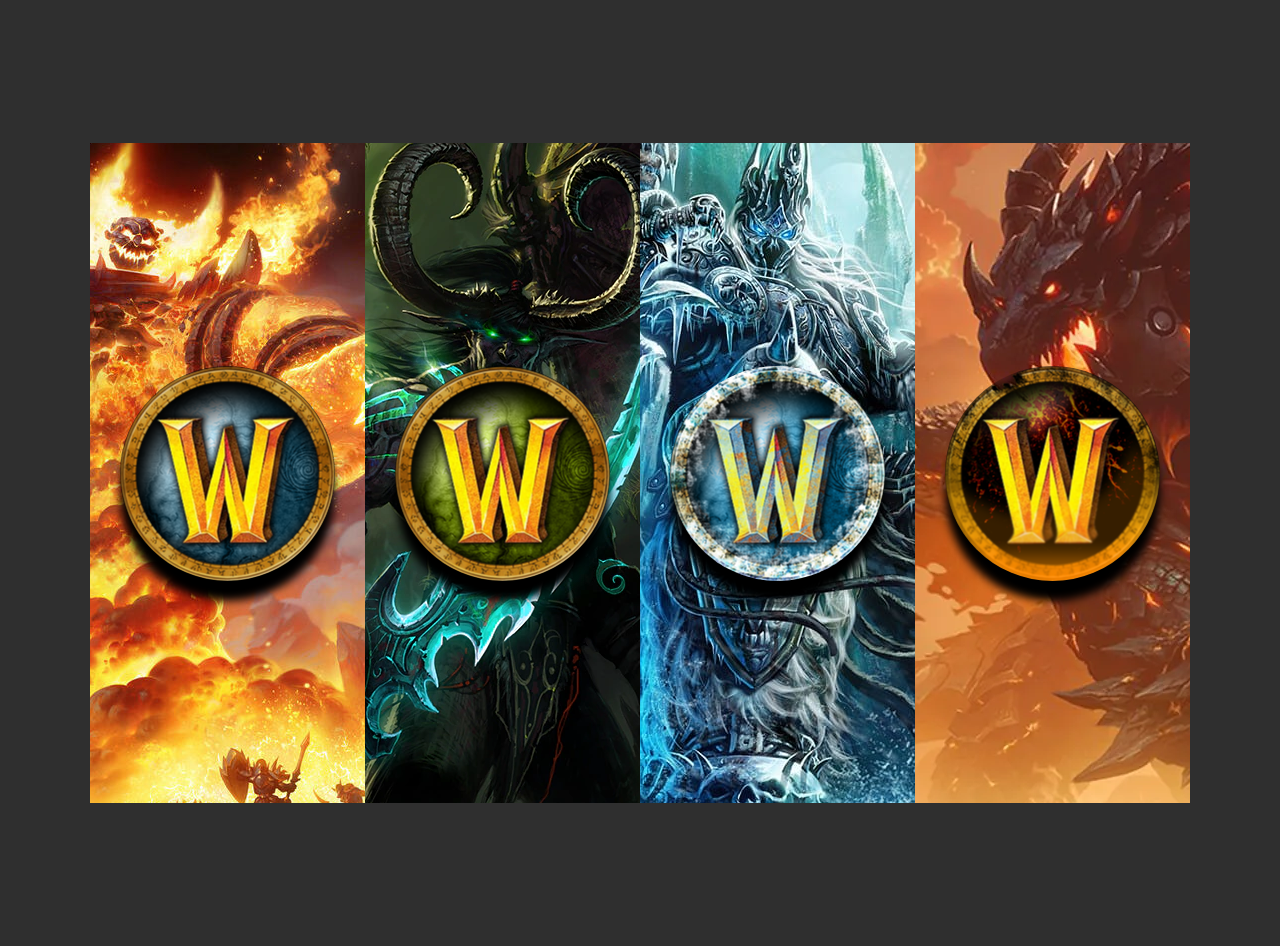
==== index.html @ 422e47a2 "Init" ====
<!DOCTYPE html>
<html>
<head>
  <link rel="stylesheet" href="index_styles.css">
</head>
<body>
<div class="conatiner_xpac">

	<!--Vanilla-->
	<div class="child_container_xpac_vanilla" id="vanilj">
		<a href="vanilla.html">
			<div class="xpac_vanilla"></div>
		</a>
	</div>
	
	<!--The Burning Crusade-->
	<div class="child_container_xpac_tbc">
		<a href="tbc.html">
			<div class="xpac_tbc"></div>
		</a>
	</div>
	
	<!--Wrath of the Lich King-->
	<div class="child_container_xpac_wotlk">
		<a href="wotlk.html">
			<div class="xpac_wotlk"></div>
		</a>
	</div>
	
	<!--Cataclysm-->
	<div class="child_container_xpac_cata">
		<a href="cata.html">
			<div class="xpac_cata"></div>
		</a>
	</div>
</div>
</body>
</html>
---- index_styles.css ----
body {
  background-color: #2F2F2F;
}
.conatiner_xpac{
	display: flex;
	justify-content: center;
	align-items: center;
	height: 930px;
}

.child_container_xpac_vanilla {
	background-position: 700px;
	height: 600px;
	width: 215px;
	padding: 30px;
	display: flex;
	justify-content: center;
	align-items: center;
}
.child_container_xpac_tbc {
	background-image: url('front/tbc_front.png');
	background-position: 800px;
	height: 600px;
	width: 215px;
	padding: 30px;
	display: flex;
	justify-content: center;
	align-items: center;
}
.child_container_xpac_wotlk {
	background-image: url('front/wotlk_front.png');
	background-position: 1700px;
	height: 600px;
	width: 215px;
	padding: 30px;
	display: flex;
	justify-content: center;
	align-items: center;
}
.child_container_xpac_cata {
	background-image: url('front/cata_front.png');
	background-position: 2000px;
	height: 600px;
	width: 215px;
	padding: 30px;
	display: flex;
	justify-content: center;
	align-items: center;
}

.xpac_vanilla {
	background-image: url('icon/icon_vanilla.png');
	filter: drop-shadow(0px 20px 4px black);
	background-repeat: no-repeat;
	background-position: center;
	border-radius: 50%;
	height: 135px;
	width: 135px;
	padding: 40px;
	text-align: center;
}

.xpac_tbc {
	background-image: url('icon/icon_tbc.png');
	filter: drop-shadow(0px 20px 4px black);
	background-repeat: no-repeat;
	background-position: center;
	border-radius: 50%;
	float: left;
	height: 135px;
	width: 135px;
	padding: 40px;
	text-align: center;
}
#vanilj {
	background-image: url('front/vanilla_front.png');
}

.xpac_wotlk {
	background-image: url('icon/icon_wotlk.png');
	filter: drop-shadow(0px 20px 4px black);
	background-repeat: no-repeat;
	background-position: center;
	border-radius: 50%;
	float: left;
	height: 135px;
	width: 135px;
	padding: 40px;
	text-align: center;
}
.xpac_cata {
	background-image: url('icon/icon_cata.png');
	filter: drop-shadow(0px 20px 4px black);
	background-repeat: no-repeat;
	background-position: center;
	border-radius: 50%;
	float: left;
	height: 135px;
	width: 135px;
	padding: 40px;
	text-align: center;
}

.xpac_vanilla:hover {
	box-shadow: 0 0 40px yellow;
}
.xpac_tbc:hover {
	box-shadow: 0 0 40px greenyellow;
}
.xpac_wotlk:hover {
	box-shadow: 0 0 40px turquoise;
}
.xpac_cata:hover {
	box-shadow: 0 0 40px orange;
}
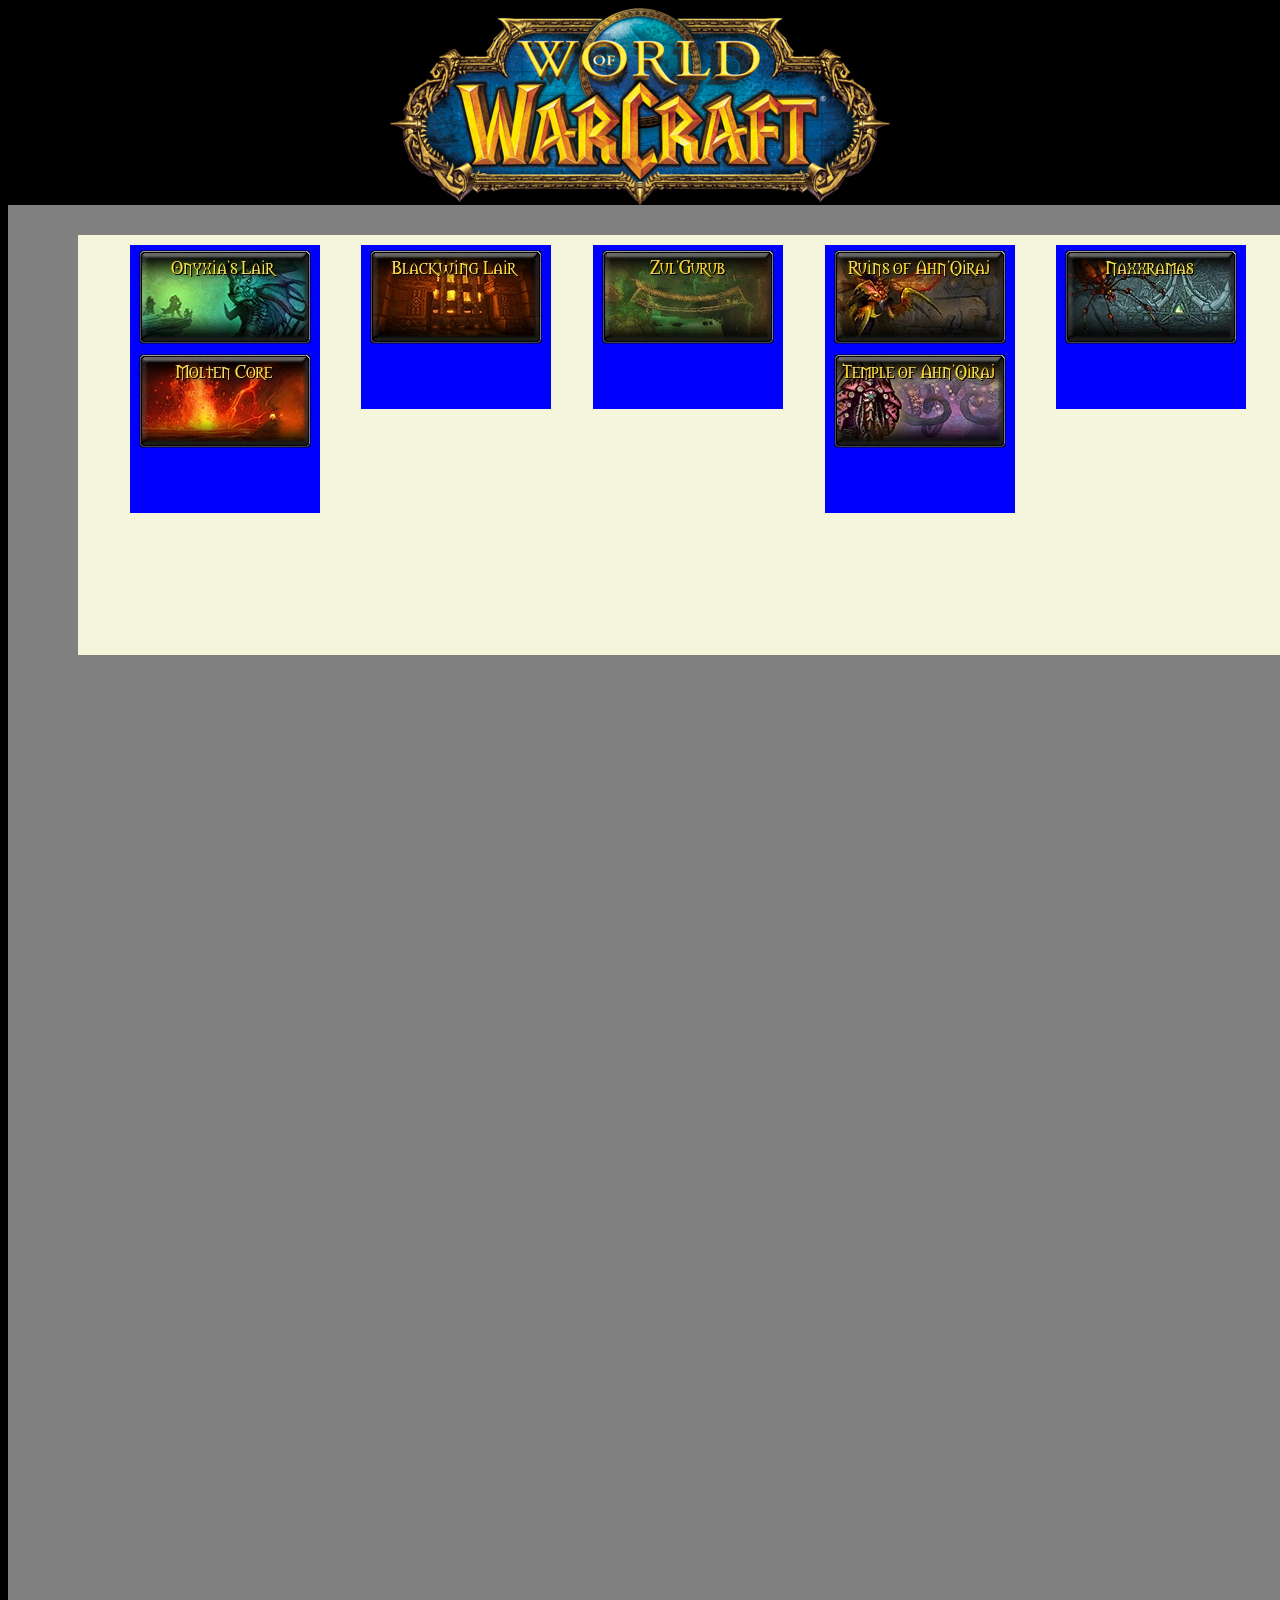
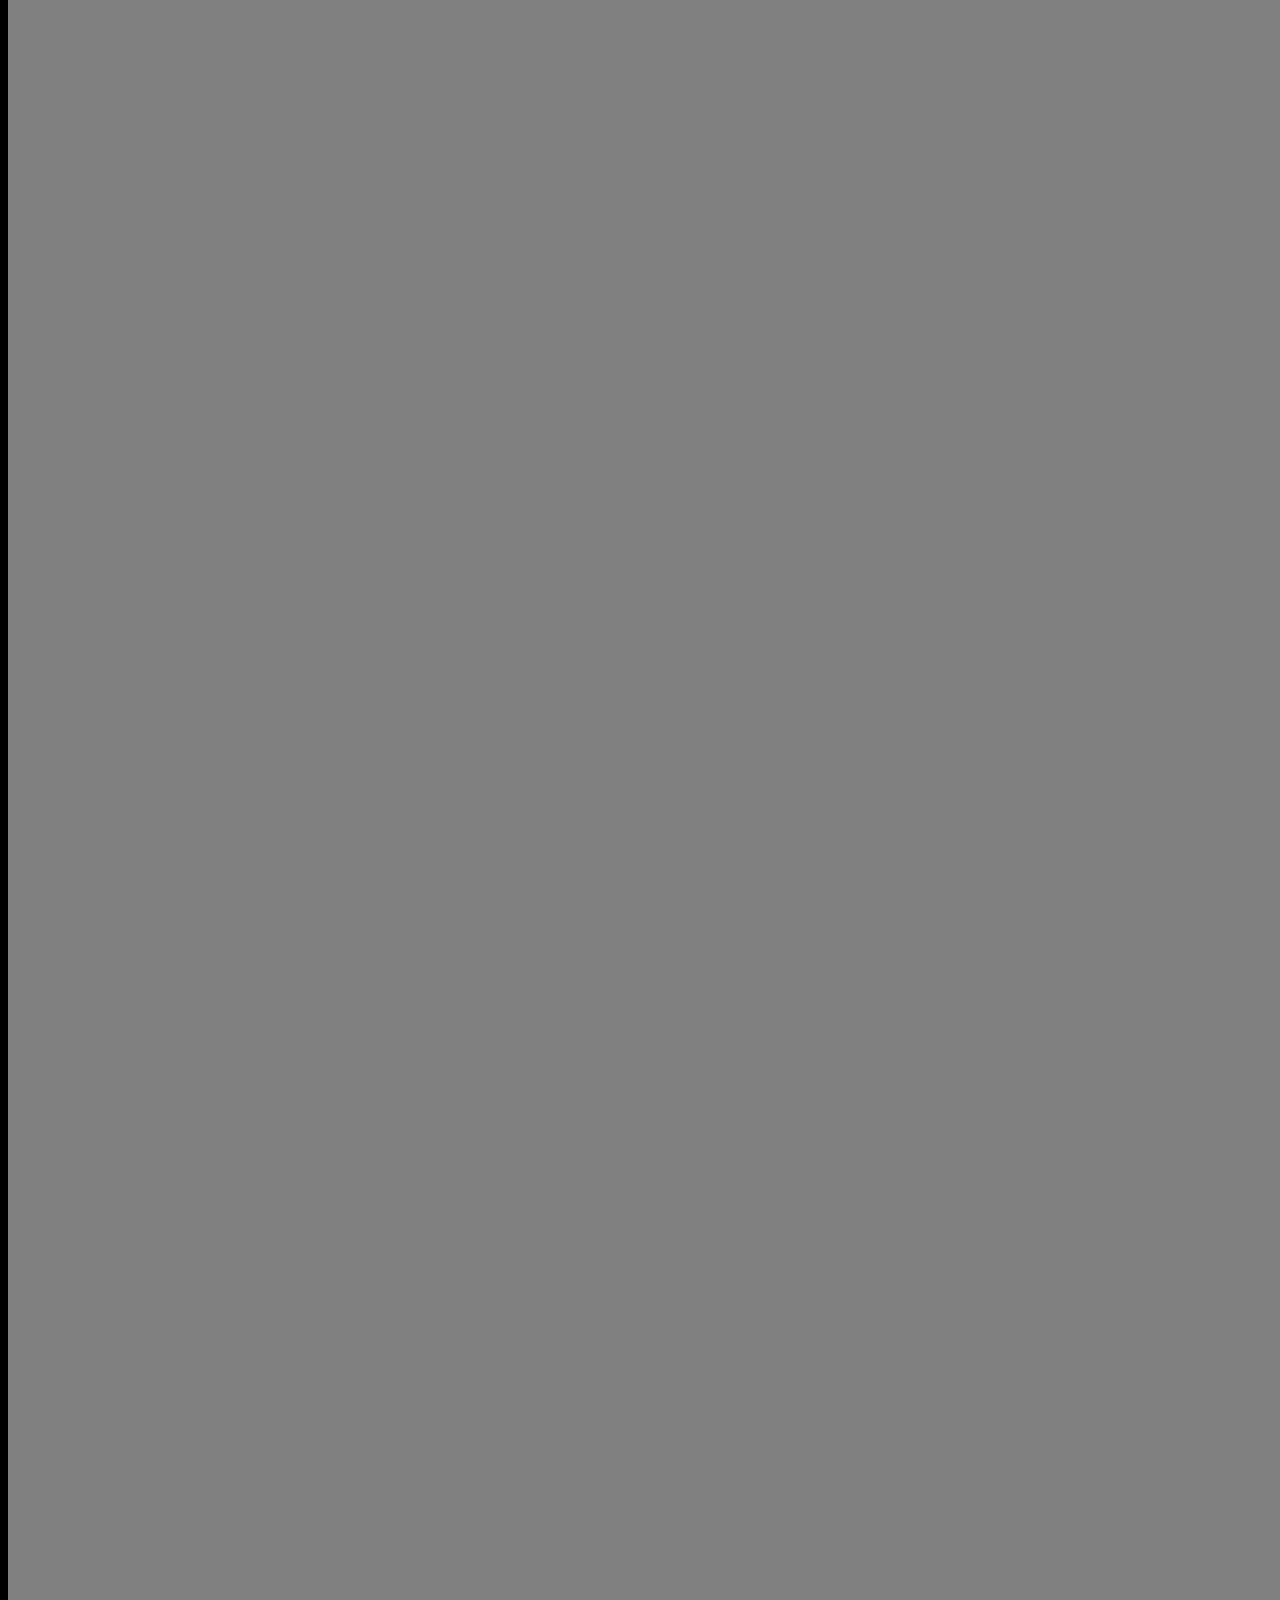
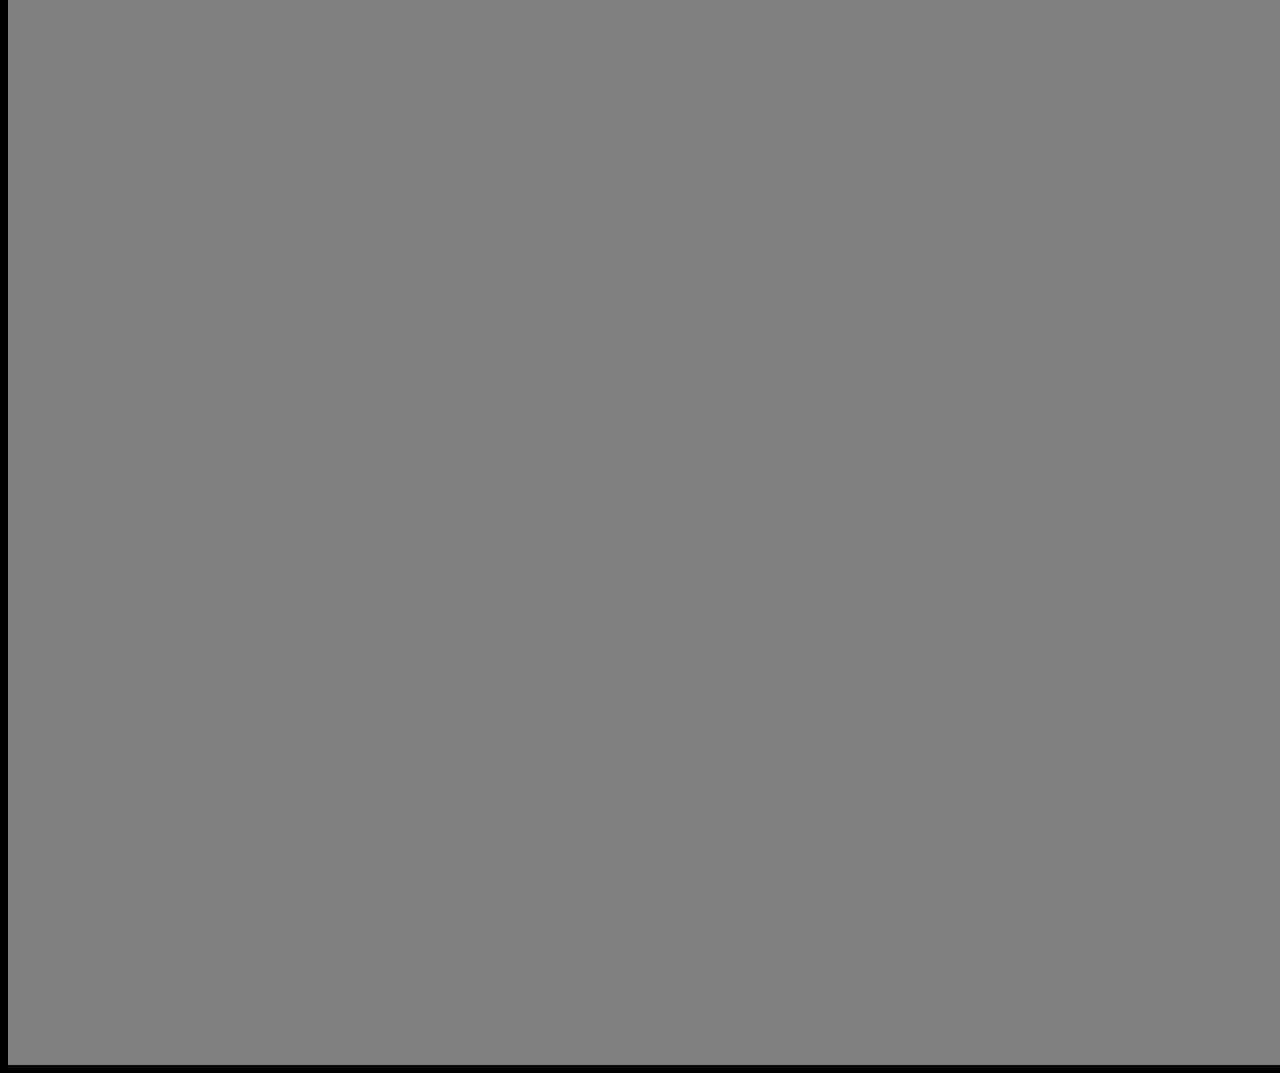
==== commit 6f657209: "Start V2" ====
--- a/index.html
+++ b/index.html
@@ -1,38 +1,30 @@
 <!DOCTYPE html>
 <html>
 <head>
-  <link rel="stylesheet" href="index_styles.css">
+  <link rel="stylesheet" href="styles.css">
+  <img src="img/vanilla/logo_vanilla.png" alt="logo" class="logo">
 </head>
 <body>
-<div class="conatiner_xpac">
-
-	<!--Vanilla-->
-	<div class="child_container_xpac_vanilla" id="vanilj">
-		<a href="vanilla.html">
-			<div class="xpac_vanilla"></div>
-		</a>
-	</div>
-	
-	<!--The Burning Crusade-->
-	<div class="child_container_xpac_tbc">
-		<a href="tbc.html">
-			<div class="xpac_tbc"></div>
-		</a>
-	</div>
-	
-	<!--Wrath of the Lich King-->
-	<div class="child_container_xpac_wotlk">
-		<a href="wotlk.html">
-			<div class="xpac_wotlk"></div>
-		</a>
-	</div>
-	
-	<!--Cataclysm-->
-	<div class="child_container_xpac_cata">
-		<a href="cata.html">
-			<div class="xpac_cata"></div>
-		</a>
-	</div>
-</div>
+  <div class="container">
+    <div class="progression">
+      <div class="raidset">
+        <div id="ol" class="raid_button"></div>
+        <div id="mc" class="raid_button"></div>
+      </div>
+      <div class="raidset">
+        <div id="bwl" class="raid_button"></div>
+      </div>
+      <div class="raidset">
+        <div id="zg" class="raid_button"></div>
+      </div>
+      <div class="raidset">
+        <div id="raq" class="raid_button"></div>
+        <div id="taq" class="raid_button"></div>
+      </div>
+      <div class="raidset">
+        <div id="nax" class="raid_button"></div>
+      </div>
+    </div>
+  </div>
 </body>
 </html>--- a/styles.css
+++ b/styles.css
@@ -0,0 +1,72 @@
+body {
+    background-color: black;
+}
+
+.logo {
+    display: block;
+    margin-left: auto;
+    margin-right: auto;
+    height: 197px;
+    width: 500px;
+  }
+
+.container {
+    background-color: gray;
+    display: flex;
+	justify-content: center;
+	height: 4000px;
+    width: 1300px;
+    padding: 30px;
+    margin-left: auto;
+    margin-right: auto;
+}
+
+.progression {
+    background-color: beige;
+    display: flex;
+    justify-content: space-evenly;
+    padding: 10px;
+    height: 400px;
+    width: 1200px;
+}
+
+.raidset {
+    background-color: blue;
+    display: flex;
+    flex-direction: column;
+    height: fit-content;
+    padding-bottom: 60px;
+    width: 190px;
+}
+
+.raid_button {
+    background-repeat: no-repeat;
+    margin: 0 auto;
+    margin-top: 5px;
+    margin-bottom: 5px;
+    width: 172px;
+    height: 94px;
+}
+
+/*Raids*/
+#ol {
+    background-image: url("img/vanilla/progression/Button-Onyxias_Lair.png");
+}
+#mc {
+    background-image: url("img/vanilla/progression/Button-Molten_Core.png");
+}
+#bwl {
+    background-image: url("img/vanilla/progression/Button-Blackwing_Lair.png");
+}
+#zg {
+    background-image: url("img/vanilla/progression/Button-ZulGurub.png");
+}
+#raq {
+    background-image: url("img/vanilla/progression/Button-Ruins_of_AhnQiraj.png");
+}
+#taq {
+    background-image: url("img/vanilla/progression/Button-Temple_of_AhnQiraj.png");
+}
+#nax {
+    background-image: url("img/vanilla/progression/Button-Naxxramas.png");
+}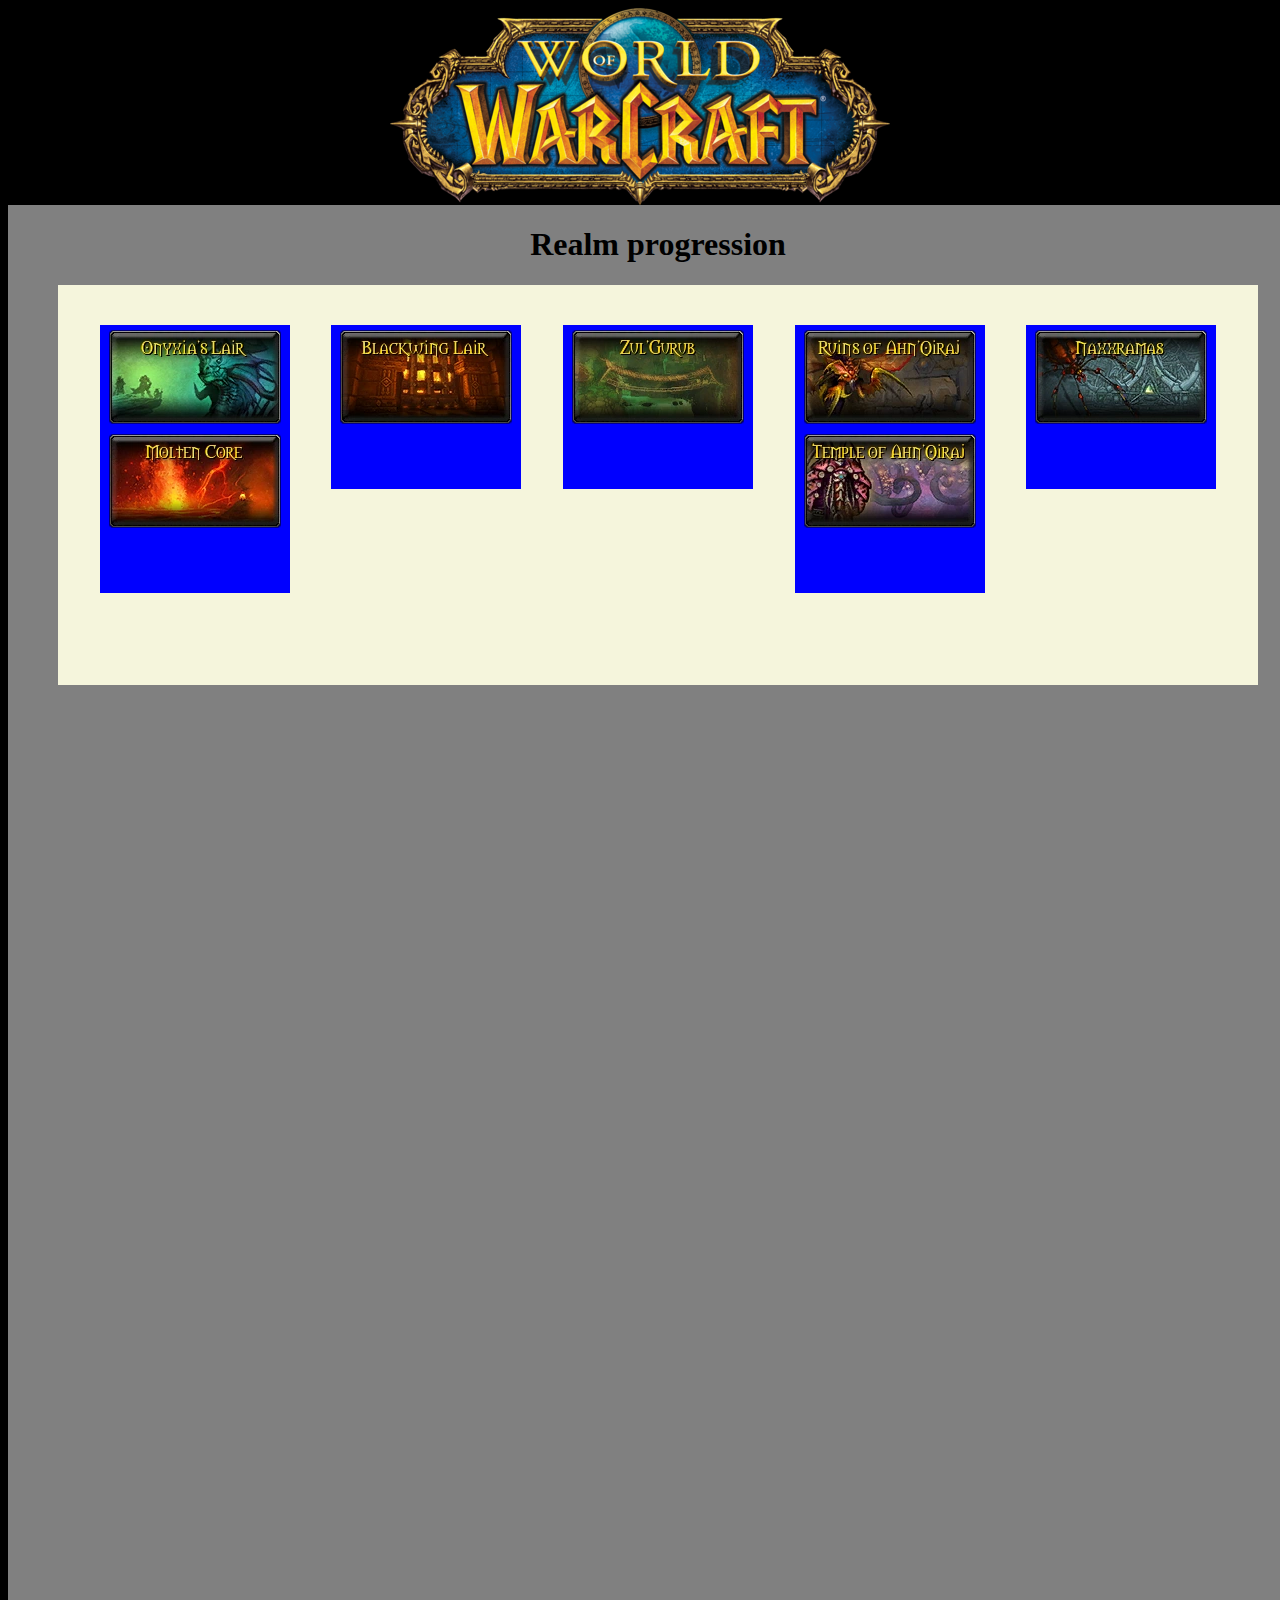
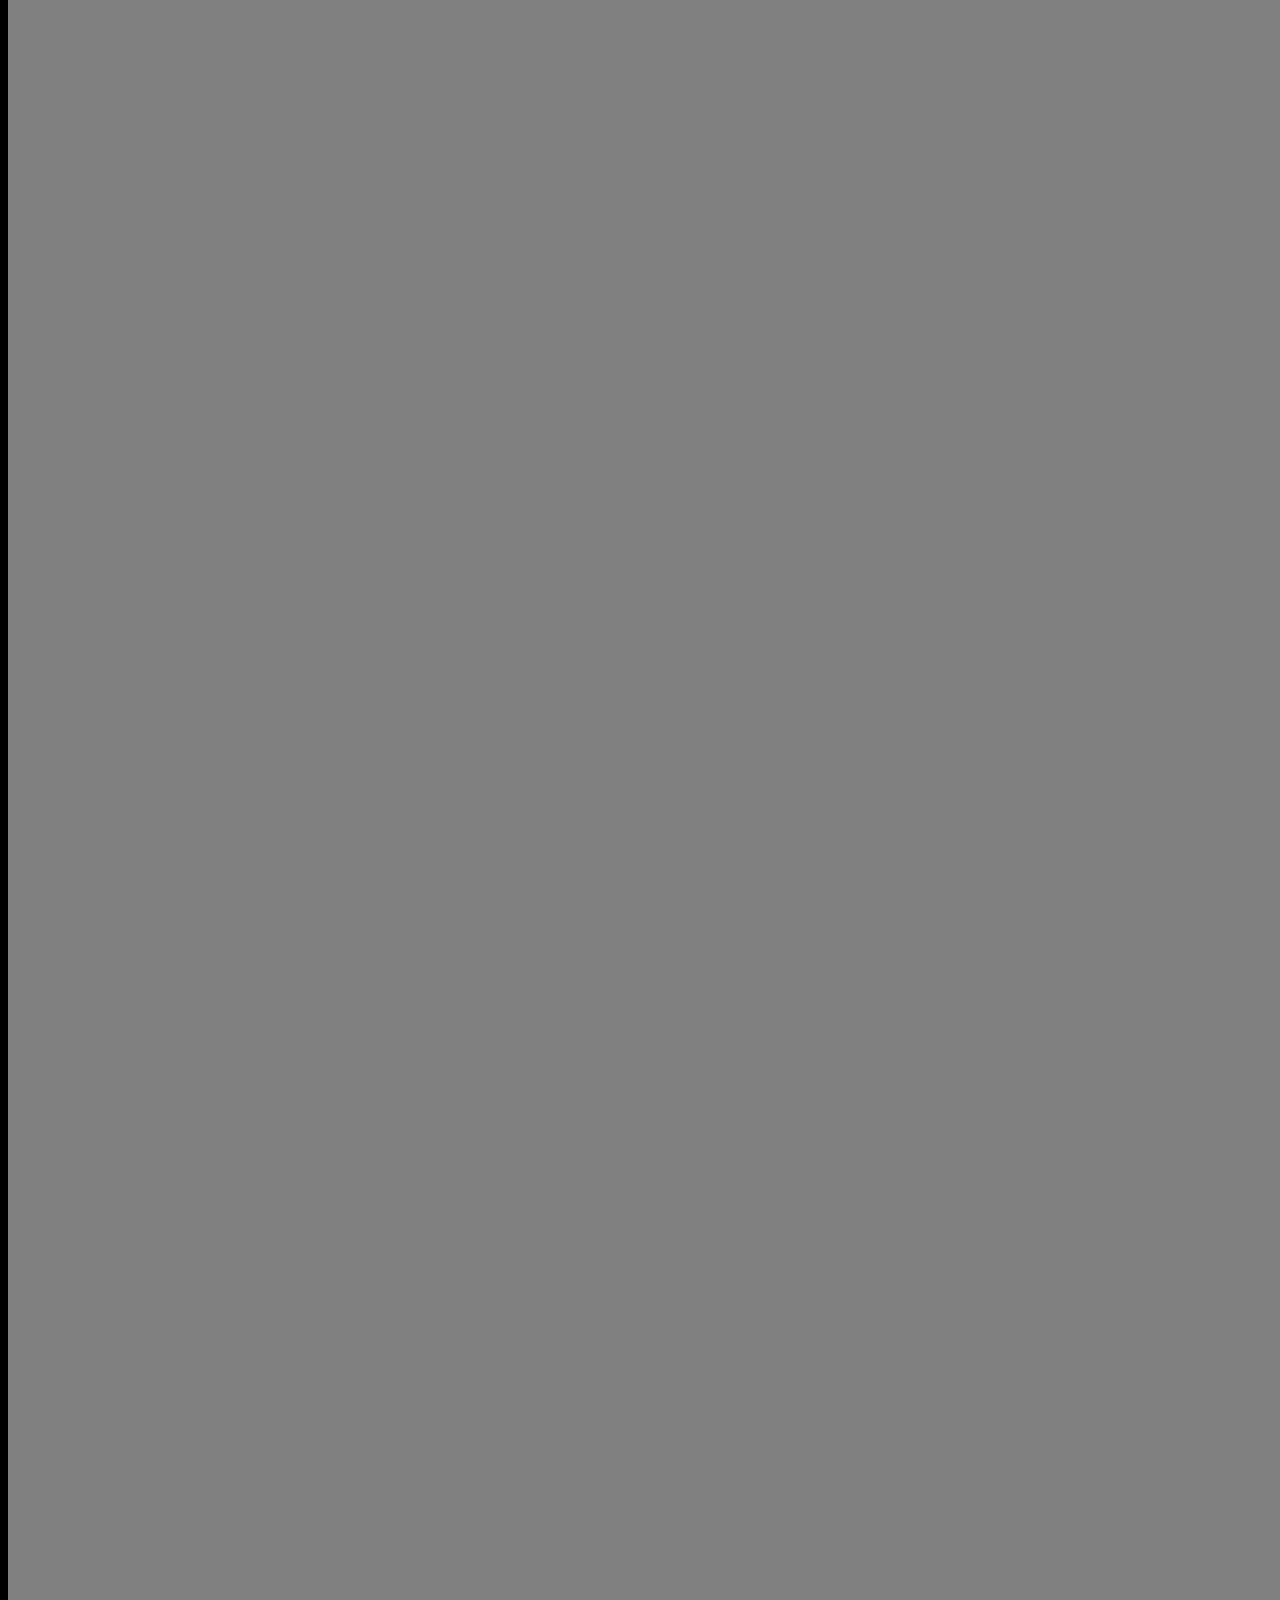
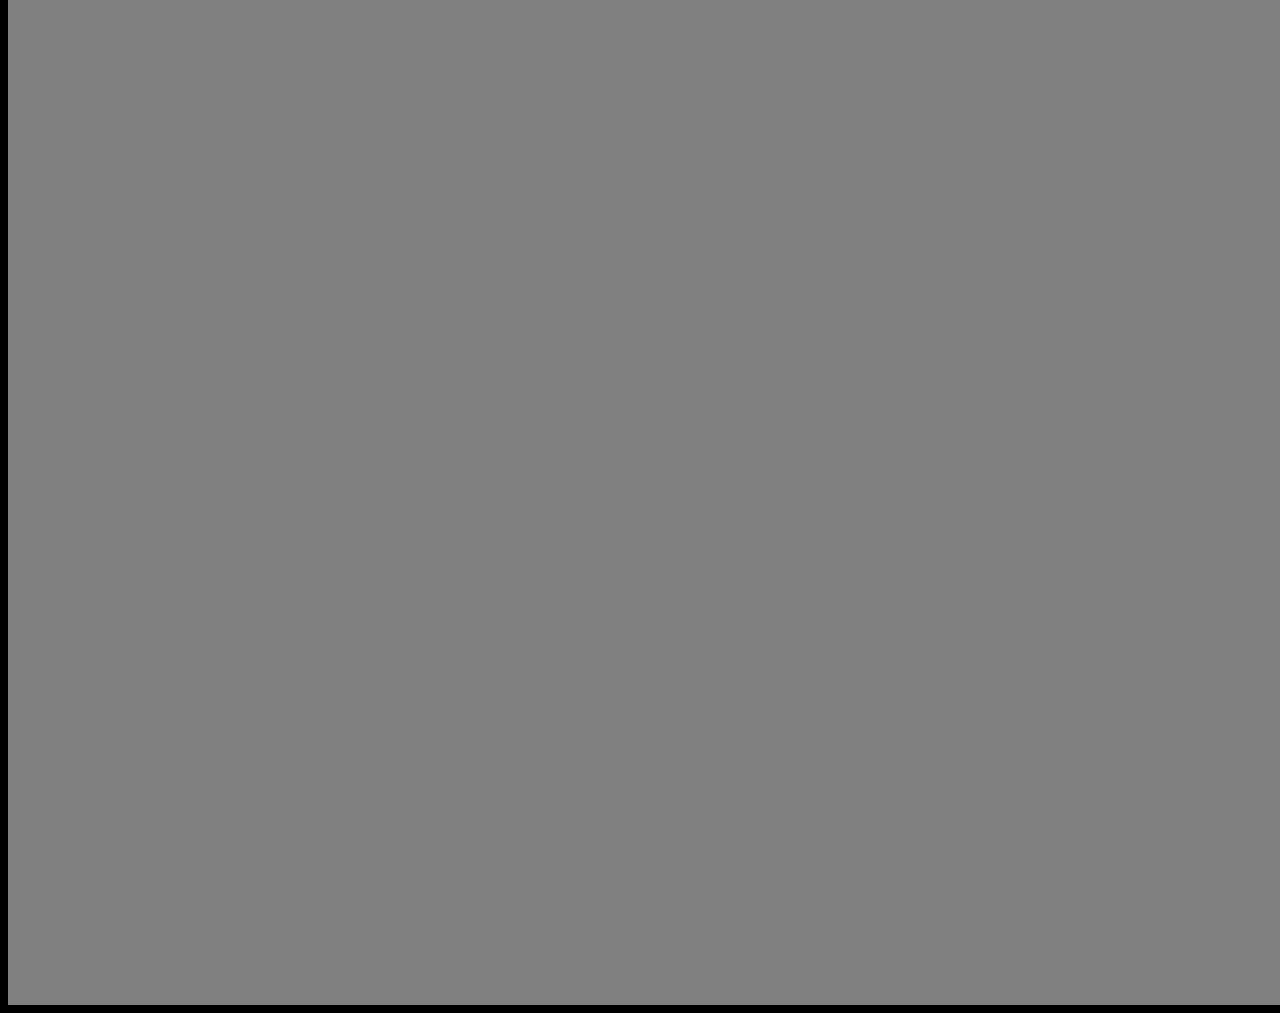
==== commit ce541480: "Structure items to center" ====
--- a/index.html
+++ b/index.html
@@ -2,10 +2,11 @@
 <html>
 <head>
   <link rel="stylesheet" href="styles.css">
-  <img src="img/vanilla/logo_vanilla.png" alt="logo" class="logo">
+  <img src="img/vanilla/logo_vanilla.png" alt="logo" class="center">
 </head>
 <body>
   <div class="container">
+    <h1>Realm progression</h1>
     <div class="progression">
       <div class="raidset">
         <div id="ol" class="raid_button"></div>
--- a/styles.css
+++ b/styles.css
@@ -2,30 +2,27 @@
     background-color: black;
 }
 
-.logo {
-    display: block;
+.center {
+    display: flex;
     margin-left: auto;
     margin-right: auto;
-    height: 197px;
-    width: 500px;
   }
 
 .container {
     background-color: gray;
     display: flex;
-	justify-content: center;
+    align-items: center;
+    flex-direction: column;
+	justify-content: top;
 	height: 4000px;
     width: 1300px;
-    padding: 30px;
-    margin-left: auto;
-    margin-right: auto;
+    margin: 0 auto;
 }
 
 .progression {
     background-color: beige;
     display: flex;
     justify-content: space-evenly;
-    padding: 10px;
     height: 400px;
     width: 1200px;
 }
@@ -35,6 +32,7 @@
     display: flex;
     flex-direction: column;
     height: fit-content;
+    margin-top: 40px;
     padding-bottom: 60px;
     width: 190px;
 }
